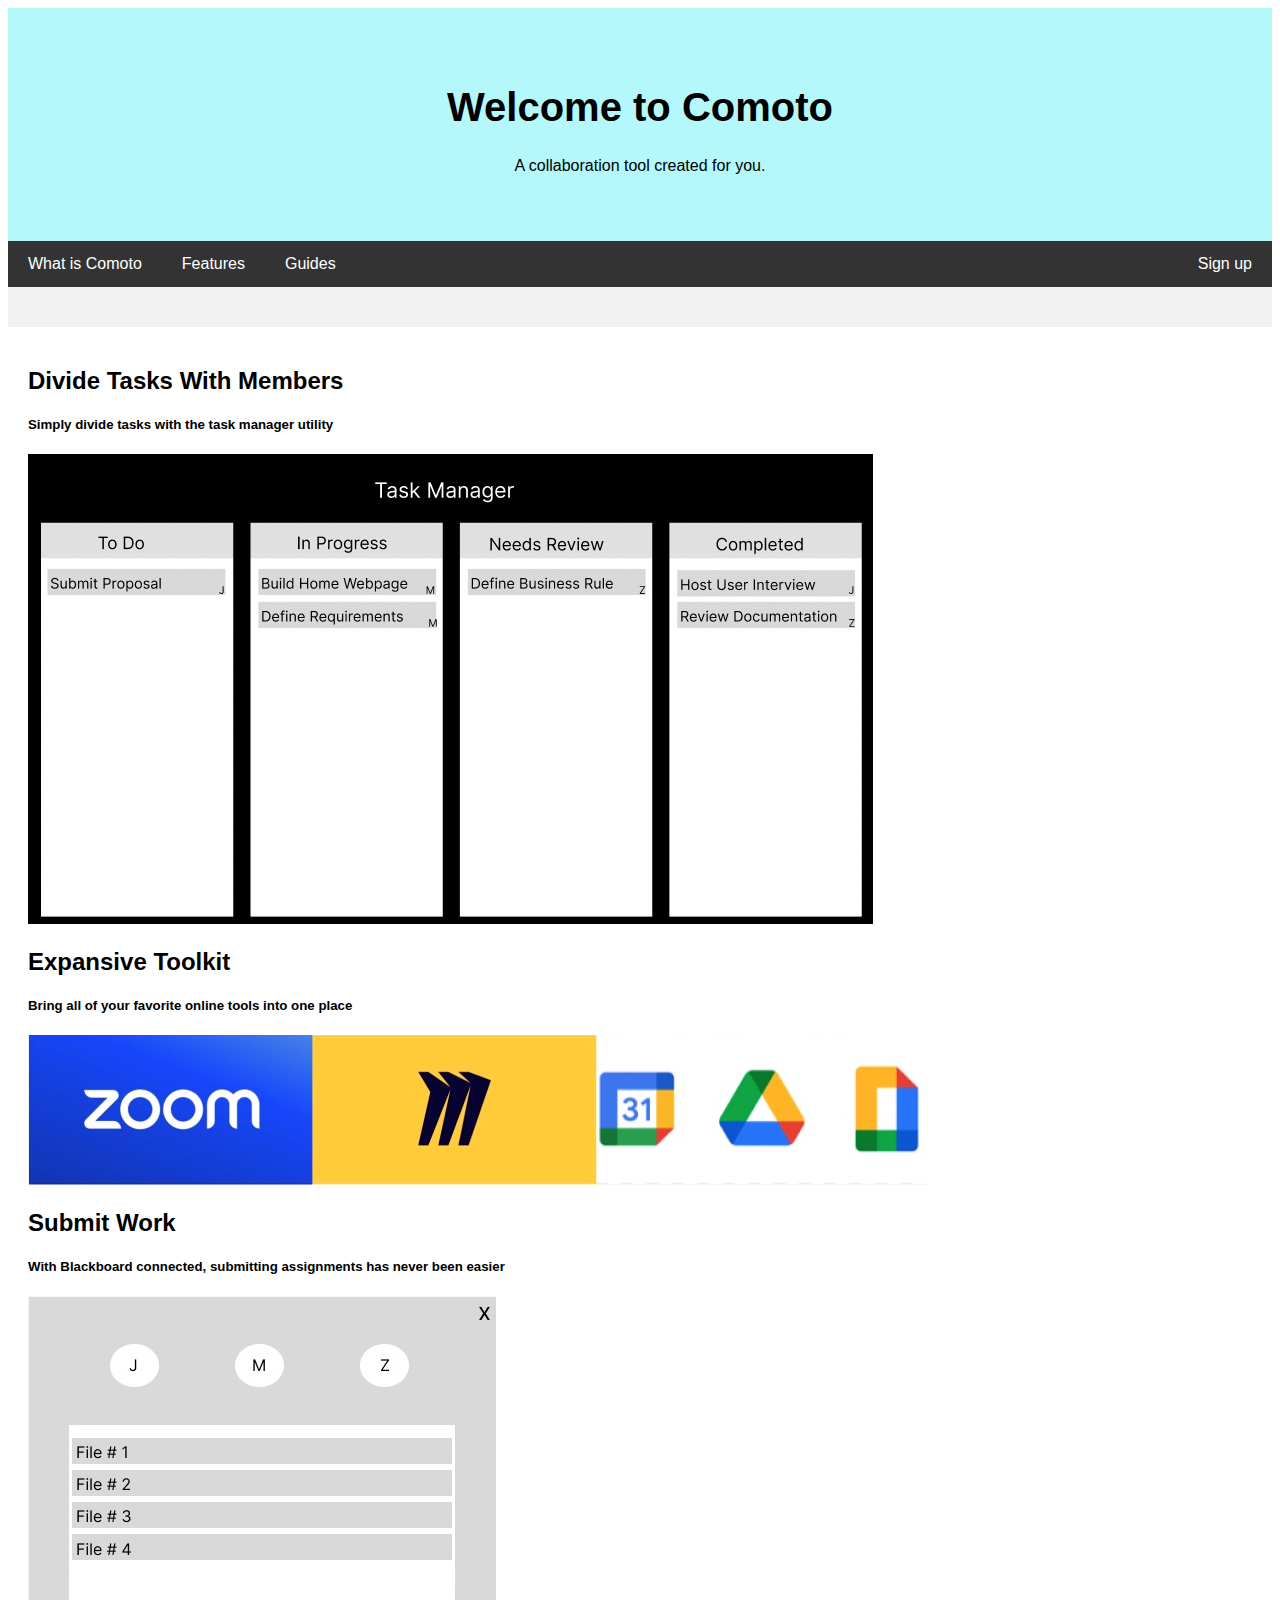
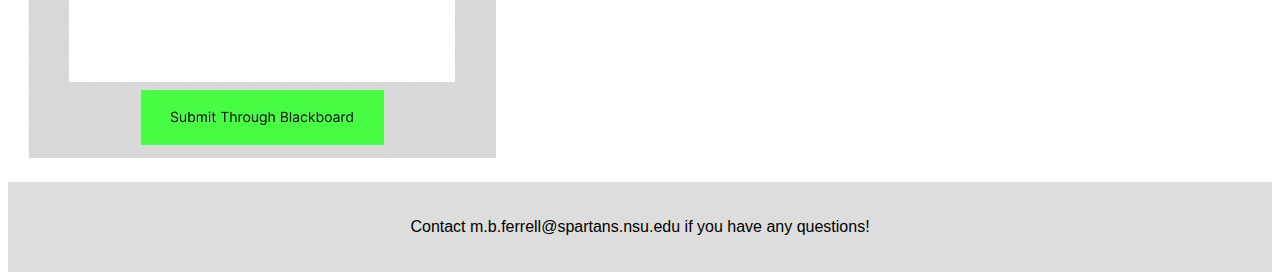
==== index.html @ 30703e14 "initial commit" ====
<!DOCTYPE html>
<html lang=""en>
    <head>
        <title>Comoto</title>
        <meta charset="UTF-8">
        <meta name="viewport" content="width=device-width, initial-scale=1">
        <link rel="stylesheet" href="styles.css">
    </head>
    <body>
     <div class="header">
        <h1>Welcome to Comoto</h1>
        <p>A collaboration tool created for you.</p>
     </div>
     <div class="navbar">
        <a href="#">What is Comoto</a>
        <a href="#">Features</a>
        <a href="#">Guides</a>
        <a href="#" class="right">Sign up</a>
     </div>
     <div class="row">
         <div class="side"></div>
         <div class="main">
             <h2>Divide Tasks With Members</h2>
             <h5>Simply divide tasks with the task manager utility</h5>
             <img src="TaskManager.jpg" alt="Task Manager Utility Screenshot">
             <h2>Expansive Toolkit</h2>
             <h5>Bring all of your favorite online tools into one place </h5>
             <img src="tools.jpg" alt="Zoom, Google Docs and Miro logos">
             <h2>Submit Work</h2>
             <h5>With Blackboard connected, submitting assignments has never been easier</h5>
             <img src="Sumbission.jpg" alt="Blackboard Submission Page">
         </div>
     </div>
     <div class="footer">
         <p>Contact m.b.ferrell@spartans.nsu.edu if you have any questions!</p>
     </div>

    </body>
</html>
---- styles.css ----
body {
    font-family: Arial, Helvetica, sans-serif;
}
.header {
    padding: 50px;
    text-align: center;
    background: #b4f8fb;
    color: black; /* text */
}
.header h1{
    font-size: 40px;
}
.navbar {
    overflow: hidden;
    background-color: #333;
}
.navbar a {
    float: left;
    display: block;
    color: white; /* text */
    text-align: center;
    padding: 14px 20px;
    text-decoration: none;

}
.navbar a.right {
    float: right;
}
.navbar a:hover {
    background-color: #ddd;
    color: black; /* text */
}
*{
    box-sizing: border-box;
}
.row {
    display: flex;
    flex-wrap: wrap;
}
.side {
    flex: 30%;
    background-color: #f1f1f1;
    padding: 20px;
}
.main {
    flex: 70%;
    background-color: white;
    padding: 20px;
}
/* Responsive layout for when screen is less than 700px wide - columns */
@media screen and (max-width: 700px){
    .row {
        flex-direction: column;
    }
}

/* Repsonsive layout when screen is less than 400 px wide - Links */
@media screen and (max-width: 400px){
    .navbar a {
        float: none;
        width: 100%
    }
}
.footer {
    padding: 20px;
    text-align: center;
    background: #ddd;
}
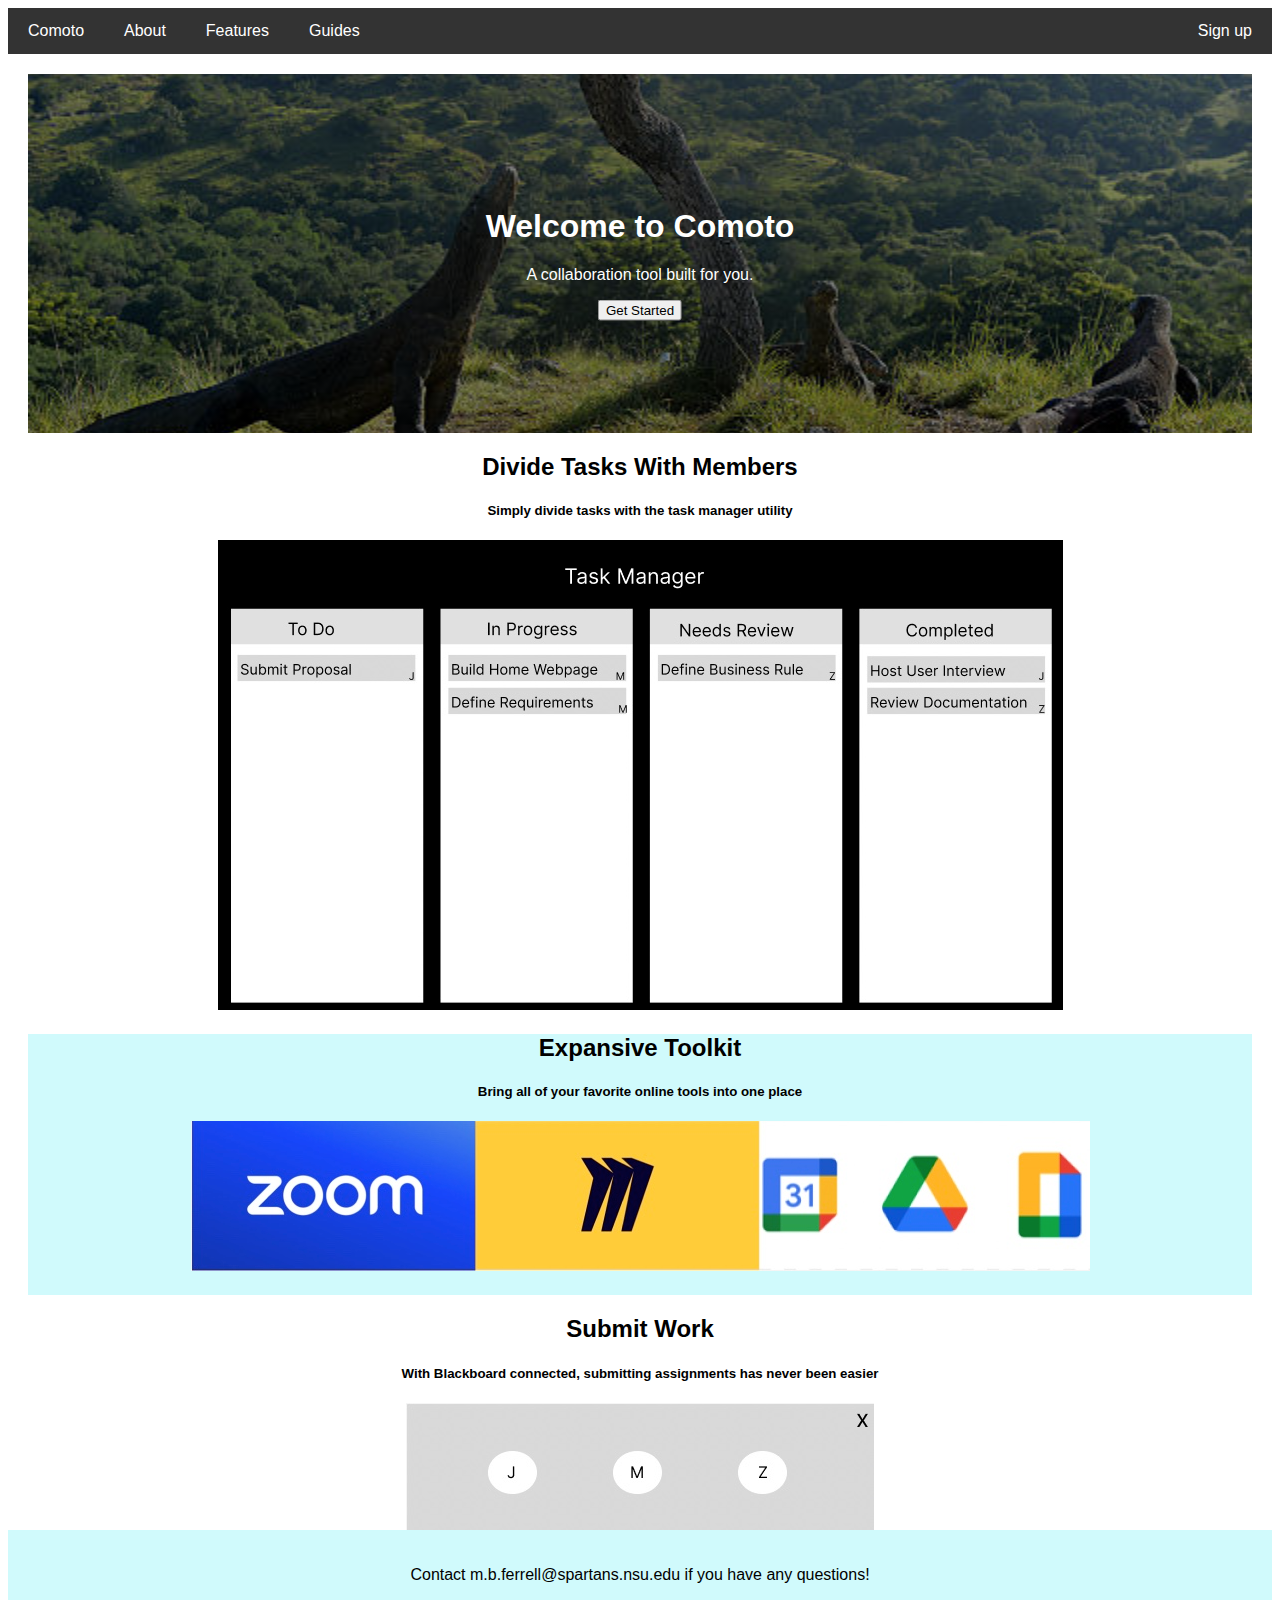
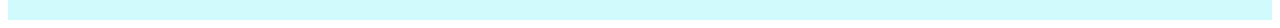
==== commit ce303f81: "Updated Navigation, Header, Favicon" ====
--- a/index.html
+++ b/index.html
@@ -1,34 +1,47 @@
 <!DOCTYPE html>
-<html lang=""en>
+<html lang="en">
     <head>
         <title>Comoto</title>
+        <link rel="icon" href="komodoLogo.png?v=M44lzPylqQ" >
+        <link rel="mask-icon" href="{{komodoLogo.png}}/images/safari-pinned-tab.svg?v=M44lzPylqQ" 
+ color="#000000">
         <meta charset="UTF-8">
         <meta name="viewport" content="width=device-width, initial-scale=1">
         <link rel="stylesheet" href="styles.css">
     </head>
     <body>
-     <div class="header">
+     <!-- <div class="header">
         <h1>Welcome to Comoto</h1>
         <p>A collaboration tool created for you.</p>
-     </div>
+     </div> -->
      <div class="navbar">
-        <a href="#">What is Comoto</a>
-        <a href="#">Features</a>
-        <a href="#">Guides</a>
-        <a href="#" class="right">Sign up</a>
+        <a href="index.html">Comoto</a>
+        <a href="about.html">About</a>
+        <a href="features.html">Features</a>
+        <a href="guides.html">Guides</a>
+        <a href="signup.html" class="right">Sign up</a>
      </div>
      <div class="row">
-         <div class="side"></div>
+         <!-- <div class="side"></div> -->
          <div class="main">
+             <div class="hero-image">
+                 <div class ="hero-text">
+                     <h1>Welcome to Comoto</h1>
+                     <p>A collaboration tool built for you.</p>
+                     <button>Get Started</button>
+                 </div>
+             </div>
              <h2>Divide Tasks With Members</h2>
              <h5>Simply divide tasks with the task manager utility</h5>
-             <img src="TaskManager.jpg" alt="Task Manager Utility Screenshot">
+             <img src="TaskManager.jpg" alt="Task Manager Utility Screenshot" class ="responsive">
+             <div style="background: #d0fafc; padding-bottom: 20px;">
              <h2>Expansive Toolkit</h2>
              <h5>Bring all of your favorite online tools into one place </h5>
-             <img src="tools.jpg" alt="Zoom, Google Docs and Miro logos">
+             <img src="tools.jpg" alt="Zoom, Google Docs and Miro logos" class ="responsive">
+            </div>
              <h2>Submit Work</h2>
              <h5>With Blackboard connected, submitting assignments has never been easier</h5>
-             <img src="Sumbission.jpg" alt="Blackboard Submission Page">
+             <img src="Sumbission.jpg" alt="Blackboard Submission Page" class ="responsive">
          </div>
      </div>
      <div class="footer">
--- a/styles.css
+++ b/styles.css
@@ -4,7 +4,7 @@
 .header {
     padding: 50px;
     text-align: center;
-    background: #b4f8fb;
+    background: #d0fafc;
     color: black; /* text */
 }
 .header h1{
@@ -37,15 +37,36 @@
     display: flex;
     flex-wrap: wrap;
 }
+/* Can Remove
 .side {
     flex: 30%;
     background-color: #f1f1f1;
     padding: 20px;
 }
+*/
+.hero-image {
+    background-image: linear-gradient(rgba(0,0,0,0.5), rgba(0,0,0,0.5)), url("komodo.jpg");
+    height: 25%;
+
+    background-position: center;
+    background-repeat: no-repeat;
+    background-size: cover;
+    position: relative;
+}
+.hero-text {
+    text-align: center;
+    position: absolute;
+    top: 50%;
+    left: 50%;
+    transform: translate(-50%,-50%);
+    color: white;
+}
 .main {
+    text-align: center;
     flex: 70%;
     background-color: white;
     padding: 20px;
+    overflow: scroll;
 }
 /* Responsive layout for when screen is less than 700px wide - columns */
 @media screen and (max-width: 700px){
@@ -64,5 +85,9 @@
 .footer {
     padding: 20px;
     text-align: center;
-    background: #ddd;
+    background: #d0fafc;;
+}
+.responsive {
+    max-width: 100%;
+    height: auto;
 }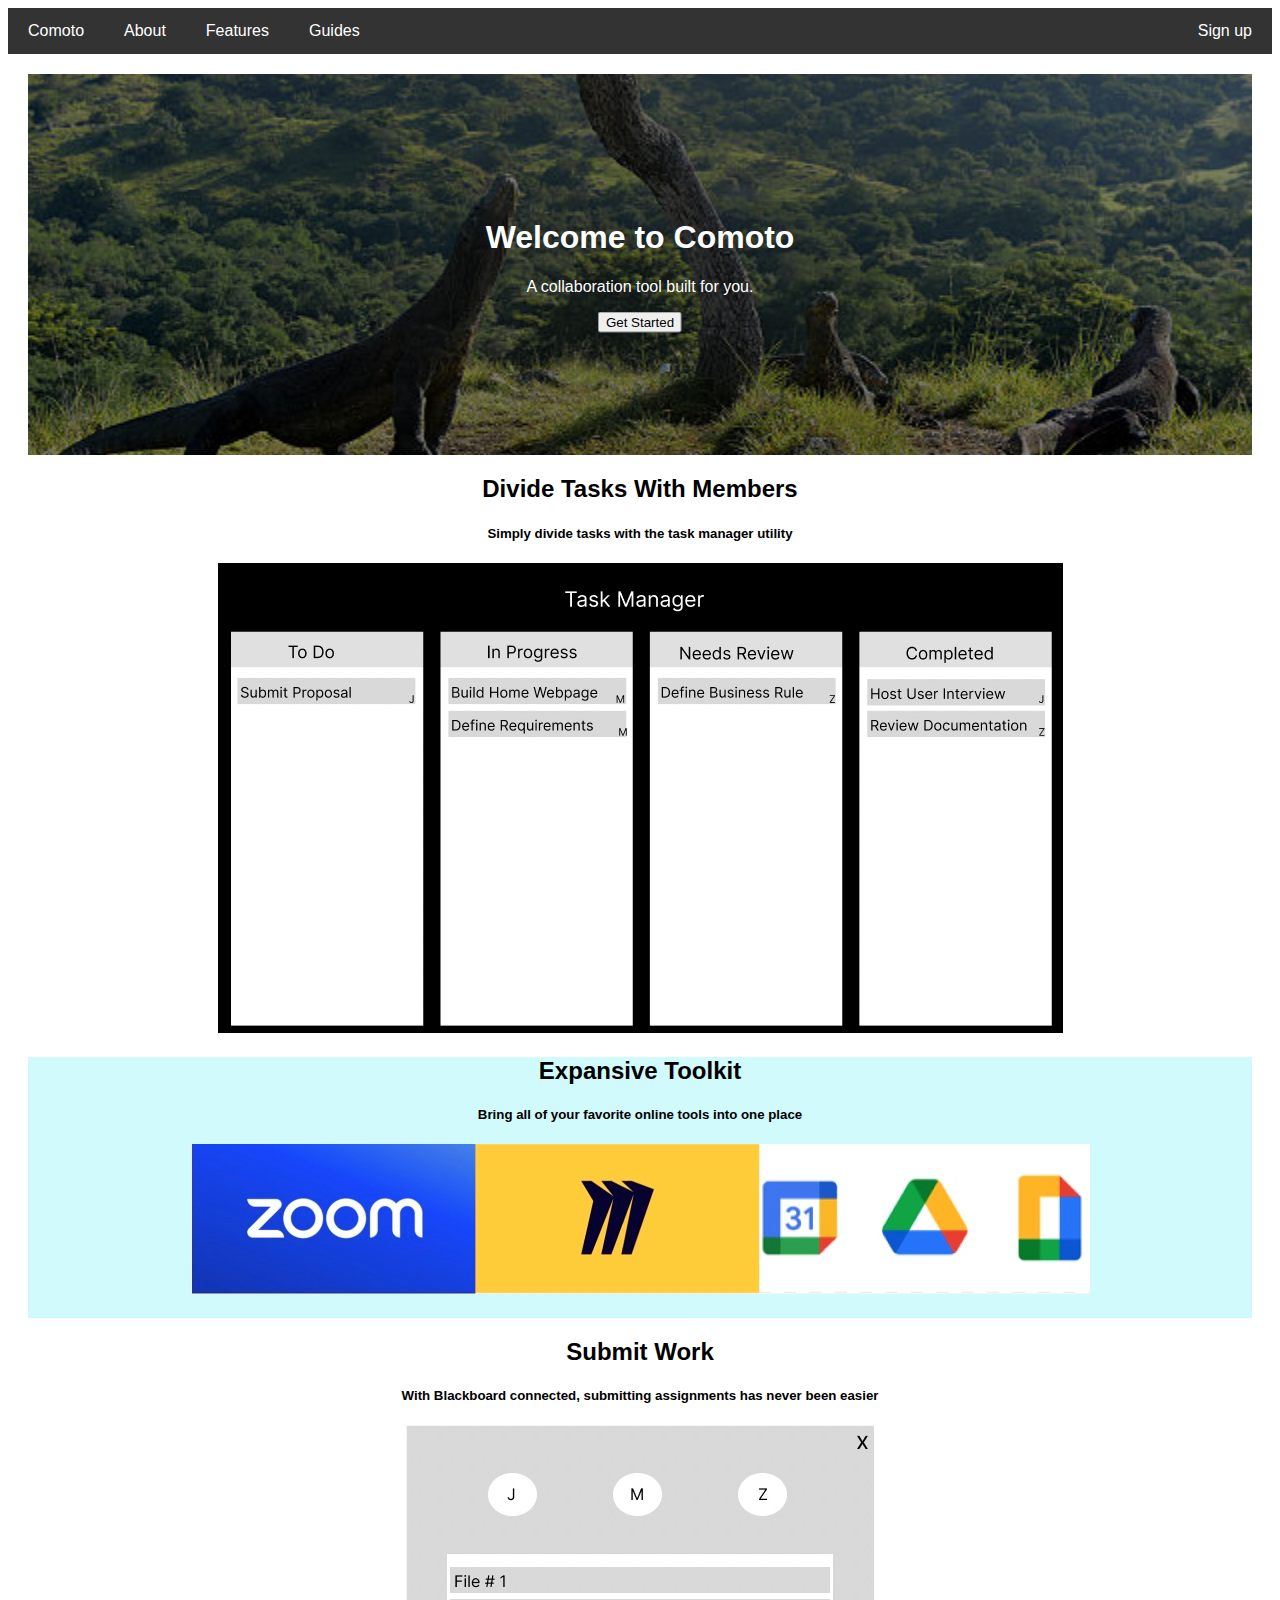
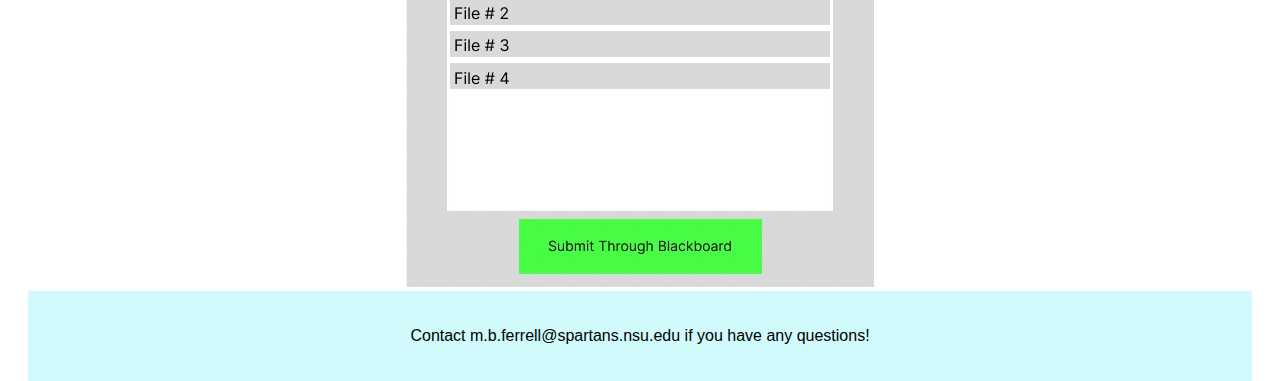
==== commit 0f229525: "Navbar functionality & ReadMe update" ====
--- a/index.html
+++ b/index.html
@@ -42,10 +42,12 @@
              <h2>Submit Work</h2>
              <h5>With Blackboard connected, submitting assignments has never been easier</h5>
              <img src="Sumbission.jpg" alt="Blackboard Submission Page" class ="responsive">
+
+             <div class="footer">
+                <p>Contact m.b.ferrell@spartans.nsu.edu if you have any questions!</p>
+            </div>
          </div>
-     </div>
-     <div class="footer">
-         <p>Contact m.b.ferrell@spartans.nsu.edu if you have any questions!</p>
+         
      </div>
 
     </body>
--- a/styles.css
+++ b/styles.css
@@ -1,5 +1,6 @@
 body {
     font-family: Arial, Helvetica, sans-serif;
+
 }
 .header {
     padding: 50px;
@@ -47,7 +48,6 @@
 .hero-image {
     background-image: linear-gradient(rgba(0,0,0,0.5), rgba(0,0,0,0.5)), url("komodo.jpg");
     height: 25%;
-
     background-position: center;
     background-repeat: no-repeat;
     background-size: cover;
@@ -66,12 +66,22 @@
     flex: 70%;
     background-color: white;
     padding: 20px;
-    overflow: scroll;
+    margin-bottom: 350px;
 }
+
 /* Responsive layout for when screen is less than 700px wide - columns */
 @media screen and (max-width: 700px){
     .row {
         flex-direction: column;
+    }
+    .main {
+        margin-bottom: 1%;
+    }
+    .hero-image {
+        display: none;
+    }
+    .hero-text {
+        display: none;
     }
 }
 
@@ -90,4 +100,5 @@
 .responsive {
     max-width: 100%;
     height: auto;
-}+}
+
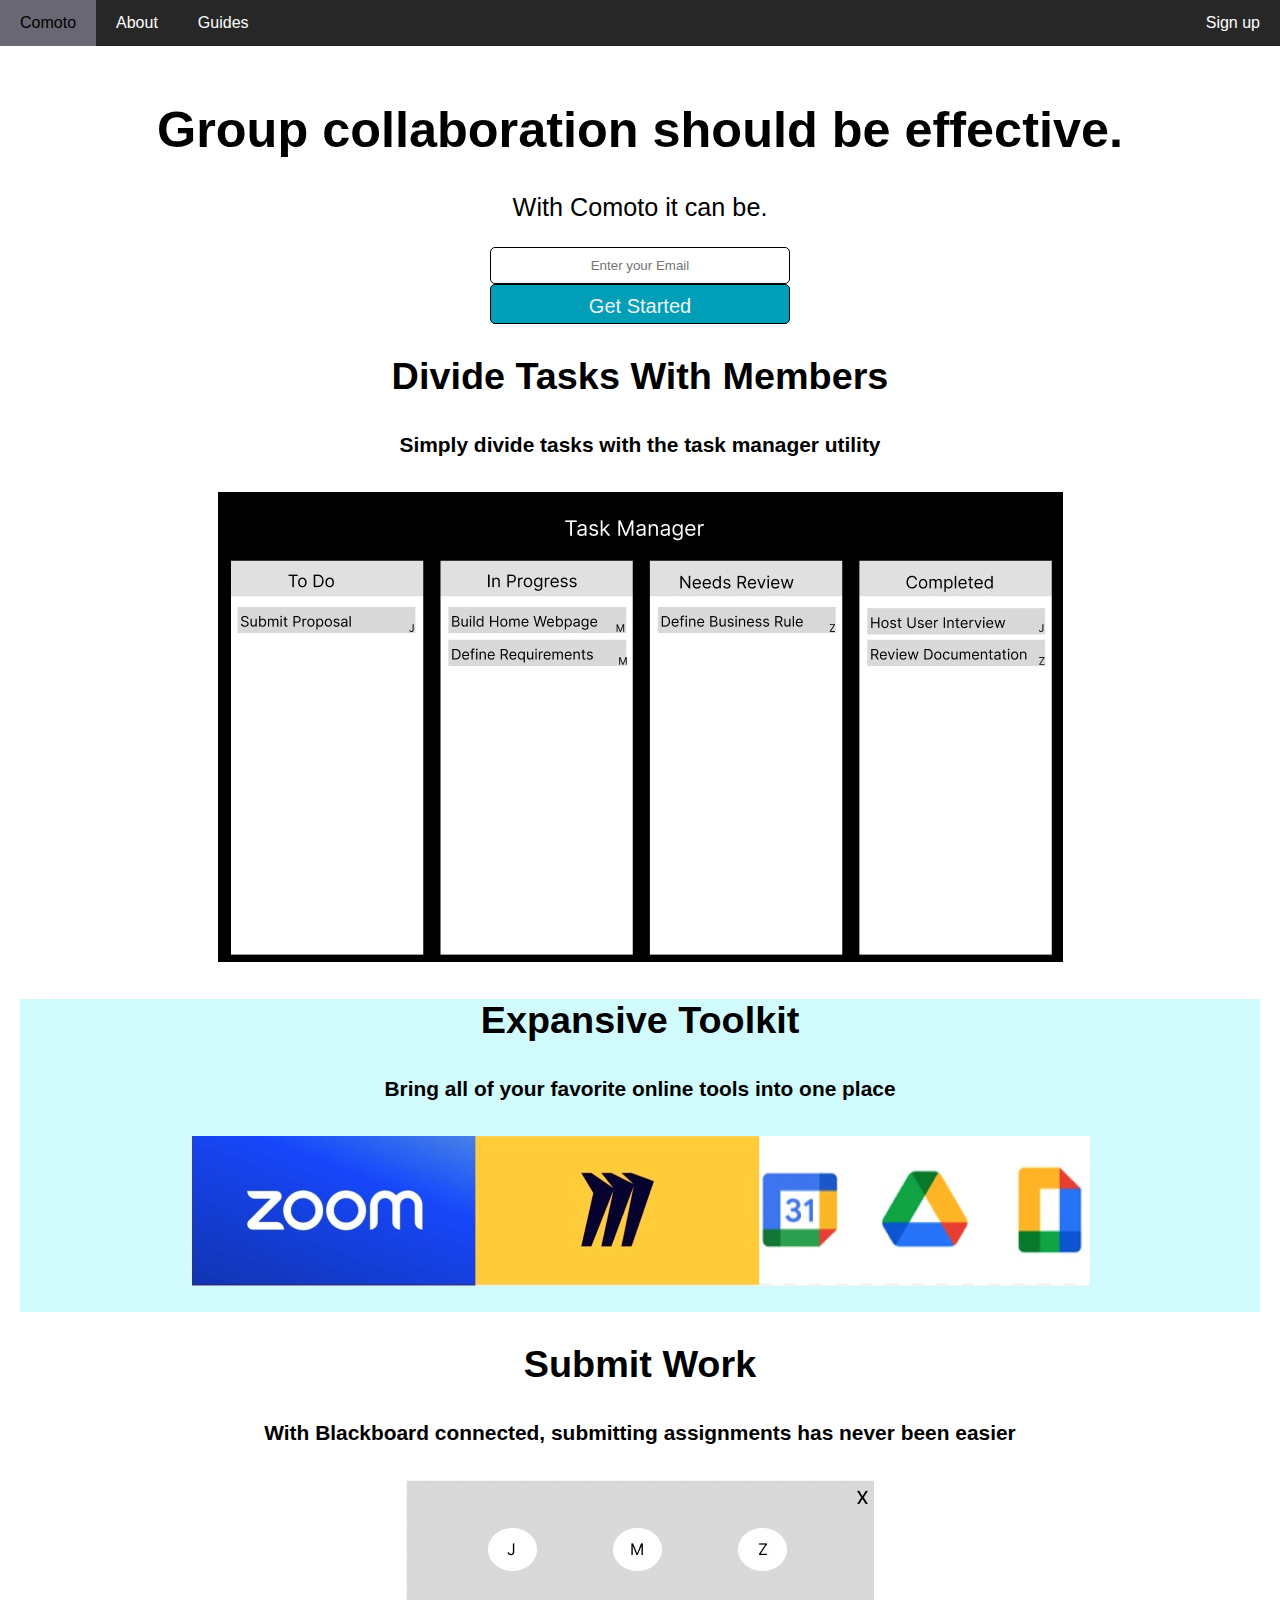
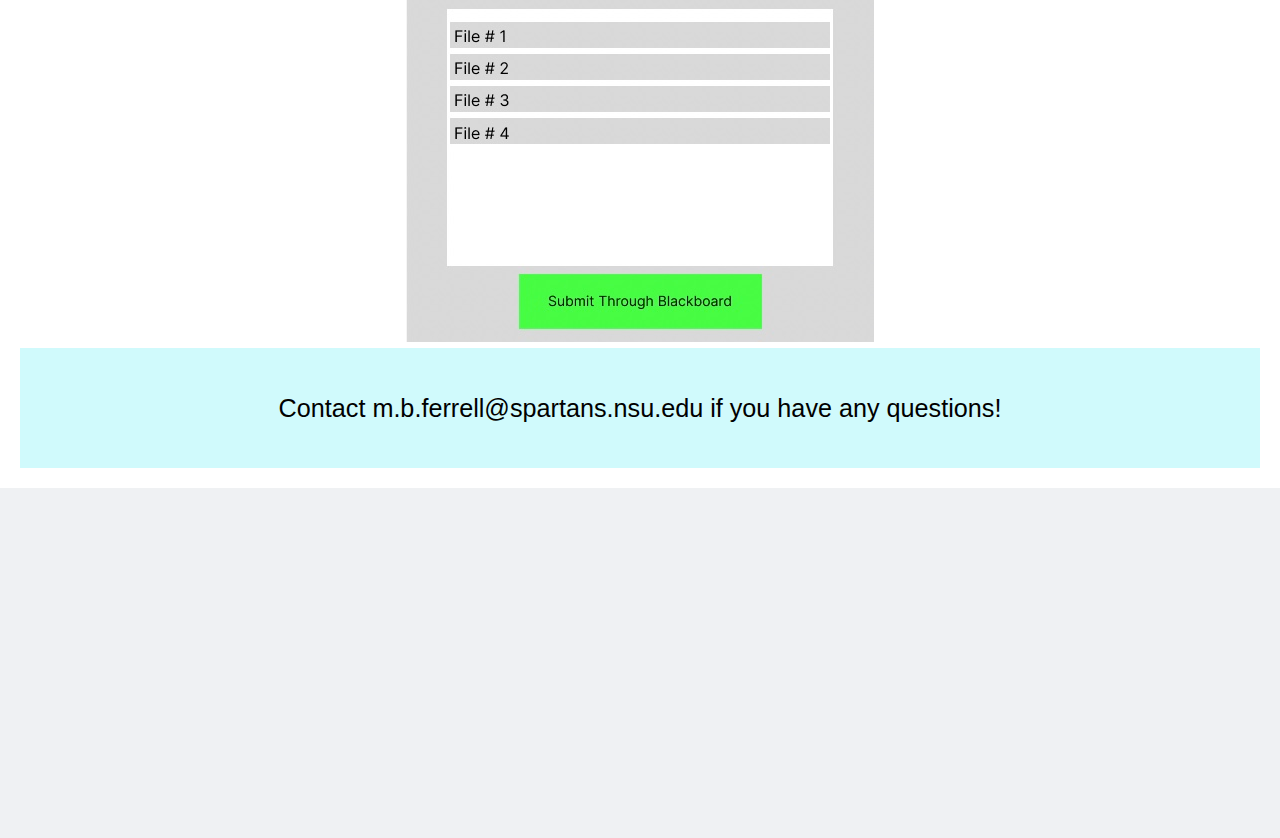
==== commit f3192b9f: "kanban skeleton added in home" ====
--- a/index.html
+++ b/index.html
@@ -17,20 +17,22 @@
      <div class="navbar">
         <a href="index.html">Comoto</a>
         <a href="about.html">About</a>
-        <a href="features.html">Features</a>
+        <!-- <a href="features.html">Features</a> -->
         <a href="guides.html">Guides</a>
         <a href="signup.html" class="right">Sign up</a>
      </div>
      <div class="row">
          <!-- <div class="side"></div> -->
          <div class="main">
-             <div class="hero-image">
-                 <div class ="hero-text">
-                     <h1>Welcome to Comoto</h1>
-                     <p>A collaboration tool built for you.</p>
-                     <button>Get Started</button>
-                 </div>
-             </div>
+             
+                
+             <h1>Group collaboration should be effective.</h1>
+             <p>With Comoto it can be.</p>
+             <input type="text" placeholder="Enter your Email" style="width: 300px;border-radius: 5px;
+             border: 1px solid #000;
+             padding: 10px 20px; text-align: center;"><br>
+             <button style="height: 40px;width: 300px; font-size: 20px; text-align: center;">Get Started</button>
+               
              <h2>Divide Tasks With Members</h2>
              <h5>Simply divide tasks with the task manager utility</h5>
              <img src="TaskManager.jpg" alt="Task Manager Utility Screenshot" class ="responsive">
--- a/styles.css
+++ b/styles.css
@@ -1,6 +1,7 @@
 body {
     font-family: Arial, Helvetica, sans-serif;
-
+    background-color: #EFF1F3;
+    margin: 0px;
 }
 .header {
     padding: 50px;
@@ -13,7 +14,7 @@
 }
 .navbar {
     overflow: hidden;
-    background-color: #333;
+    background-color: #272727;
 }
 .navbar a {
     float: left;
@@ -28,8 +29,17 @@
     float: right;
 }
 .navbar a:hover {
-    background-color: #ddd;
+    background-color: #696773;
     color: black; /* text */
+}
+button {
+    border-radius: 5px;
+    border: 1px solid #000;
+    padding: 10px 20px;
+    background-color: #009FB7;
+    color: #EFF1F3;
+    font-size: 2em;
+    cursor: pointer;
 }
 *{
     box-sizing: border-box;
@@ -45,29 +55,32 @@
     padding: 20px;
 }
 */
-.hero-image {
+/* .hero-image {
     background-image: linear-gradient(rgba(0,0,0,0.5), rgba(0,0,0,0.5)), url("komodo.jpg");
-    height: 25%;
+    height: 500px;
+    width: 1000px;
     background-position: center;
     background-repeat: no-repeat;
     background-size: cover;
     position: relative;
-}
+} */
 .hero-text {
     text-align: center;
     position: absolute;
-    top: 50%;
+    /* top: 50%; */
     left: 50%;
     transform: translate(-50%,-50%);
-    color: white;
+    color: #696773;
 }
 .main {
     text-align: center;
     flex: 70%;
     background-color: white;
     padding: 20px;
+    font-size: 25.2px;
     margin-bottom: 350px;
 }
+
 
 /* Responsive layout for when screen is less than 700px wide - columns */
 @media screen and (max-width: 700px){
